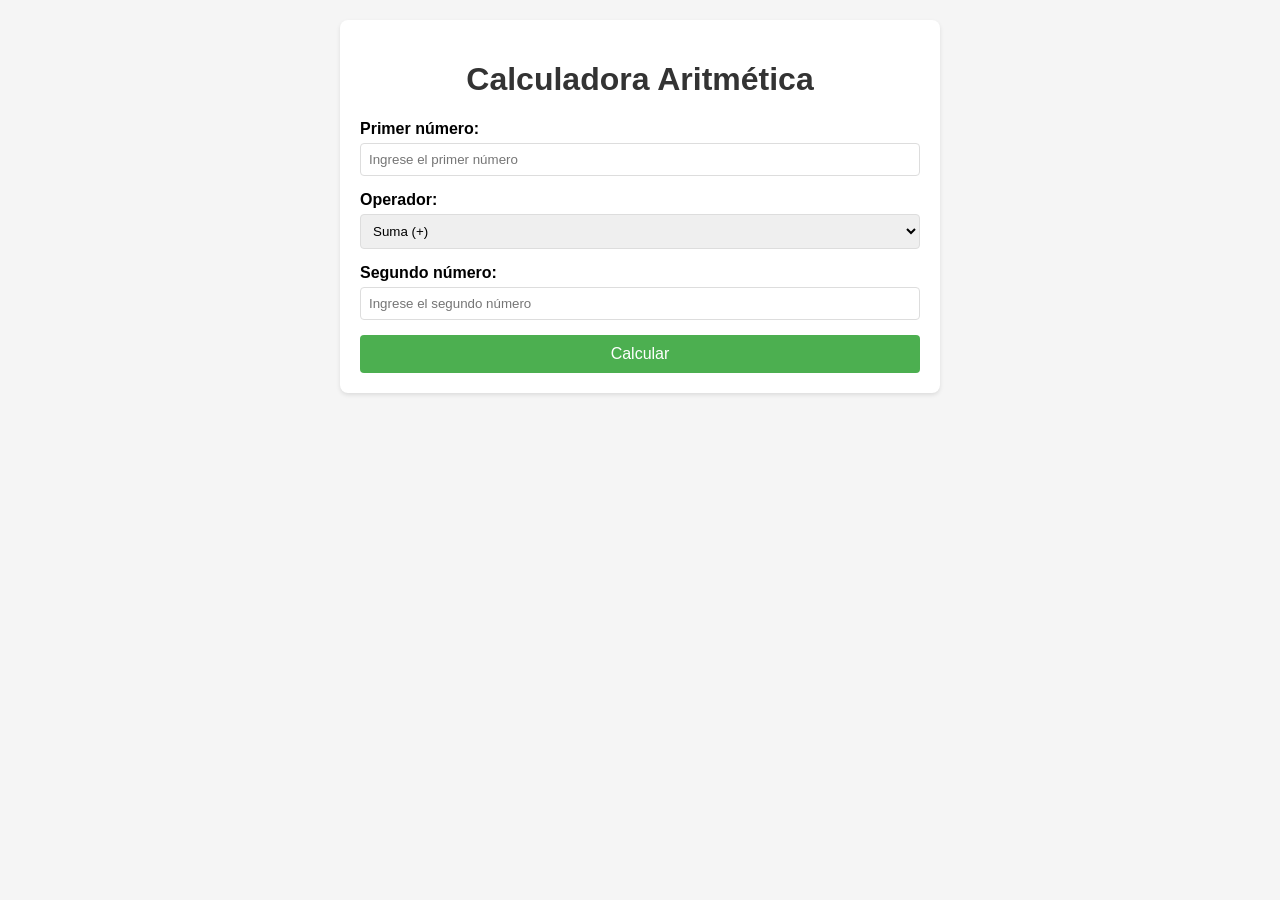
==== Lab_02/Ejercicio02.html @ f1e6fd03 "Codigo unicamente adaptado para las operaciones aritmeticas para la primera muestra del ejercicio 2 " ====
<!DOCTYPE html>
<html lang="es">
<head>
    <meta charset="UTF-8">
    <meta name="viewport" content="width=device-width, initial-scale=1.0">
    <title>Calculadora de Operaciones</title>
    <style>
        body {
            font-family: Arial, sans-serif;
            max-width: 600px;
            margin: 0 auto;
            padding: 20px;
            background-color: #f5f5f5;
        }
        .container {
            background-color: white;
            padding: 20px;
            border-radius: 8px;
            box-shadow: 0 2px 4px rgba(0,0,0,0.1);
        }
        h1 {
            color: #333;
            text-align: center;
        }
        .form-group {
            margin-bottom: 15px;
        }
        label {
            display: block;
            margin-bottom: 5px;
            font-weight: bold;
        }
        input, select {
            width: 100%;
            padding: 8px;
            border: 1px solid #ddd;
            border-radius: 4px;
            box-sizing: border-box;
        }
        button {
            background-color: #4CAF50;
            color: white;
            padding: 10px 15px;
            border: none;
            border-radius: 4px;
            cursor: pointer;
            font-size: 16px;
            width: 100%;
        }
        button:hover {
            background-color: #45a049;
        }
        #result {
            margin-top: 20px;
            padding: 15px;
            background-color: #e9f7ef;
            border-radius: 4px;
            display: none;
        }
    </style>
</head>
<body>
    <div class="container">
        <h1>Calculadora Aritmética</h1>
        
        <div class="form-group">
            <label for="num1">Primer número:</label>
            <input type="number" id="num1" placeholder="Ingrese el primer número" step="any">
        </div>
        
        <div class="form-group">
            <label for="operator">Operador:</label>
            <select id="operator">
                <option value="+">Suma (+)</option>
                <option value="-">Resta (-)</option>
                <option value="*">Multiplicación (*)</option>
                <option value="/">División (/)</option>
                <option value="%">Módulo (%)</option>
                <option value="**">Potencia (**)</option>
            </select>
        </div>
        
        <div class="form-group">
            <label for="num2">Segundo número:</label>
            <input type="number" id="num2" placeholder="Ingrese el segundo número" step="any">
        </div>
        
        <button onclick="calculate()">Calcular</button>
        
        <div id="result"></div>
    </div>

    <script>
        function calculate() {
            const num1 = parseFloat(document.getElementById('num1').value);
            const operator = document.getElementById('operator').value;
            const num2 = parseFloat(document.getElementById('num2').value);
            const resultDiv = document.getElementById('result');
            
            try {
                let result;
                let operationDescription = '';
                
                switch(operator) {
                    case '+': result = num1 + num2; break;
                    case '-': result = num1 - num2; break;
                    case '*': result = num1 * num2; break;
                    case '/': result = num2 !== 0 ? num1 / num2 : 'Error: División por cero'; break;
                    case '%': result = num2 !== 0 ? num1 % num2 : 'Error: Módulo por cero'; break;
                    case '**': result = Math.pow(num1, num2); break;
                }
                
                if (typeof result === 'number' && !isNaN(result)) {
                    operationDescription = `${num1} ${operator} ${num2} = ${result}`;
                } else {
                    operationDescription = result;
                }
                
                resultDiv.textContent = operationDescription;
                resultDiv.style.display = 'block';
            } catch (error) {
                resultDiv.textContent = `Error: ${error.message}`;
                resultDiv.style.display = 'block';
            }
        }
    </script>
</body>
</html>
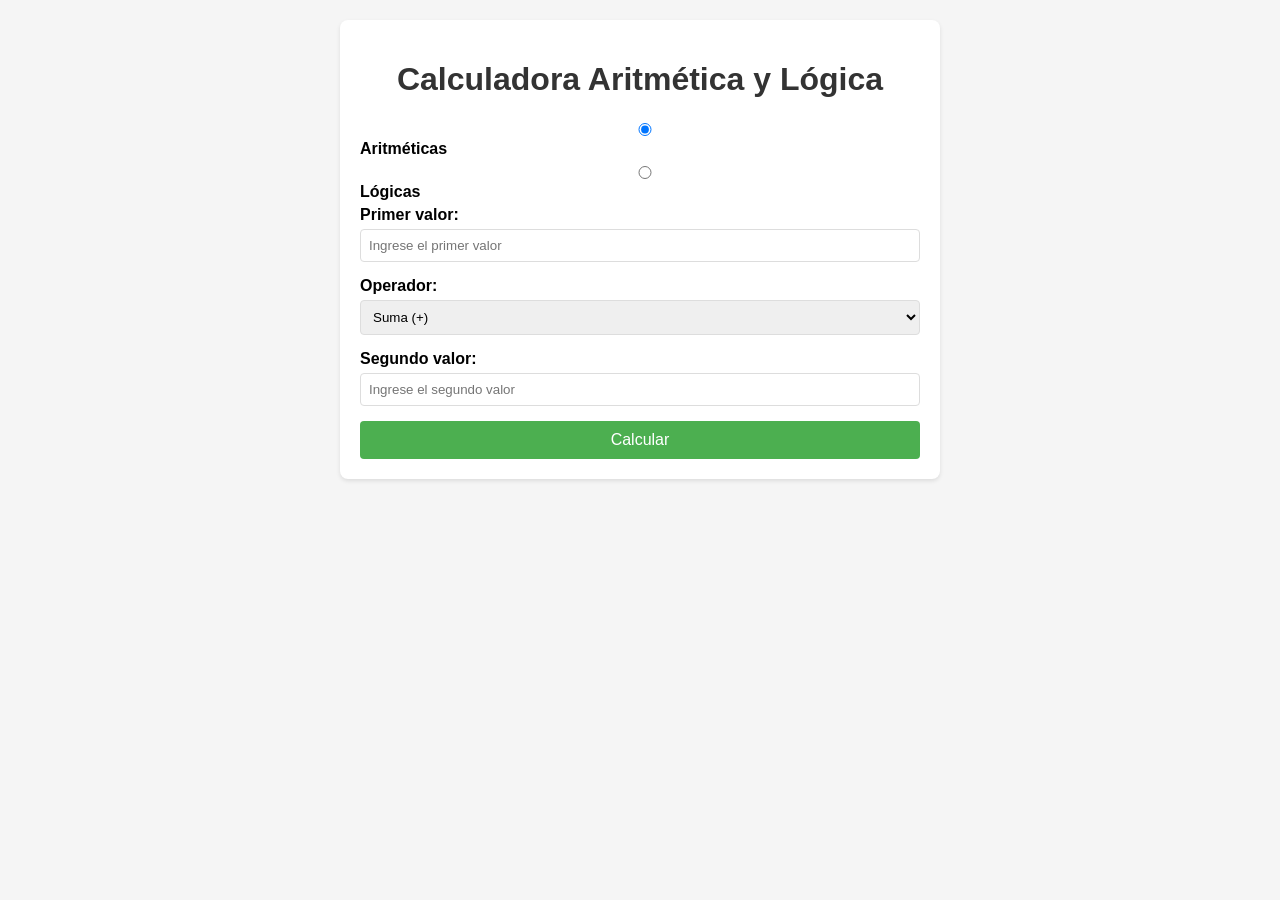
==== commit 533dc508: "aplcacion funcional de las operaciones aritmeticas y operaciones logicas ahora el codigo funciona y " ====
--- a/Lab_02/Ejercicio02.html
+++ b/Lab_02/Ejercicio02.html
@@ -60,12 +60,22 @@
     </style>
 </head>
 <body>
+    
     <div class="container">
-        <h1>Calculadora Aritmética</h1>
+        <h1>Calculadora Aritmética y Lógica</h1>
+        
+        <div class="operation-type">
+            <label>
+                <input type="radio" name="operationType" value="arithmetic" checked> Aritméticas
+            </label>
+            <label>
+                <input type="radio" name="operationType" value="logical"> Lógicas
+            </label>
+        </div>
         
         <div class="form-group">
-            <label for="num1">Primer número:</label>
-            <input type="number" id="num1" placeholder="Ingrese el primer número" step="any">
+            <label for="num1">Primer valor:</label>
+            <input type="text" id="num1" placeholder="Ingrese el primer valor">
         </div>
         
         <div class="form-group">
@@ -81,8 +91,8 @@
         </div>
         
         <div class="form-group">
-            <label for="num2">Segundo número:</label>
-            <input type="number" id="num2" placeholder="Ingrese el segundo número" step="any">
+            <label for="num2">Segundo valor:</label>
+            <input type="text" id="num2" placeholder="Ingrese el segundo valor">
         </div>
         
         <button onclick="calculate()">Calcular</button>
@@ -91,29 +101,82 @@
     </div>
 
     <script>
+        document.querySelectorAll('input[name="operationType"]').forEach(radio => {
+            radio.addEventListener('change', function() {
+                const operatorSelect = document.getElementById('operator');
+                operatorSelect.innerHTML = '';
+                
+                if (this.value === 'arithmetic') {
+                    addOption(operatorSelect, '+', 'Suma (+)');
+                    addOption(operatorSelect, '-', 'Resta (-)');
+                    addOption(operatorSelect, '*', 'Multiplicación (*)');
+                    addOption(operatorSelect, '/', 'División (/)');
+                    addOption(operatorSelect, '%', 'Módulo (%)');
+                    addOption(operatorSelect, '**', 'Potencia (**)');
+                } else if (this.value === 'logical') {
+                    addOption(operatorSelect, '&&', 'AND lógico (&&)');
+                    addOption(operatorSelect, '||', 'OR lógico (||)');
+                    addOption(operatorSelect, '!', 'NOT lógico (!) - Solo primer valor');
+                }
+            });
+        });
+        
+        function addOption(select, value, text) {
+            const option = document.createElement('option');
+            option.value = value;
+            option.textContent = text;
+            select.appendChild(option);
+        }
+        
         function calculate() {
-            const num1 = parseFloat(document.getElementById('num1').value);
+            const operationType = document.querySelector('input[name="operationType"]:checked').value;
+            const num1Input = document.getElementById('num1').value;
             const operator = document.getElementById('operator').value;
-            const num2 = parseFloat(document.getElementById('num2').value);
+            const num2Input = document.getElementById('num2').value;
             const resultDiv = document.getElementById('result');
             
             try {
                 let result;
                 let operationDescription = '';
                 
-                switch(operator) {
-                    case '+': result = num1 + num2; break;
-                    case '-': result = num1 - num2; break;
-                    case '*': result = num1 * num2; break;
-                    case '/': result = num2 !== 0 ? num1 / num2 : 'Error: División por cero'; break;
-                    case '%': result = num2 !== 0 ? num1 % num2 : 'Error: Módulo por cero'; break;
-                    case '**': result = Math.pow(num1, num2); break;
-                }
-                
-                if (typeof result === 'number' && !isNaN(result)) {
-                    operationDescription = `${num1} ${operator} ${num2} = ${result}`;
-                } else {
-                    operationDescription = result;
+                if (operationType === 'arithmetic') {
+                    const num1 = parseFloat(num1Input);
+                    const num2 = parseFloat(num2Input);
+                    
+                    switch(operator) {
+                        case '+': result = num1 + num2; break;
+                        case '-': result = num1 - num2; break;
+                        case '*': result = num1 * num2; break;
+                        case '/': result = num2 !== 0 ? num1 / num2 : 'Error: División por cero'; break;
+                        case '%': result = num2 !== 0 ? num1 % num2 : 'Error: Módulo por cero'; break;
+                        case '**': result = Math.pow(num1, num2); break;
+                    }
+                    
+                    if (typeof result === 'number' && !isNaN(result)) {
+                        operationDescription = `${num1} ${operator} ${num2} = ${result}`;
+                    } else {
+                        operationDescription = result;
+                    }
+                } 
+                else if (operationType === 'logical') {
+                    const num1 = Boolean(num1Input);
+                    
+                    if (operator !== '!') {
+                        const num2 = Boolean(num2Input);
+                        switch(operator) {
+                            case '&&': 
+                                result = num1 && num2; 
+                                operationDescription = `${num1} AND ${num2} = ${result}`;
+                                break;
+                            case '||': 
+                                result = num1 || num2; 
+                                operationDescription = `${num1} OR ${num2} = ${result}`;
+                                break;
+                        }
+                    } else {
+                        result = !num1; 
+                        operationDescription = `NOT ${num1} = ${result}`;
+                    }
                 }
                 
                 resultDiv.textContent = operationDescription;
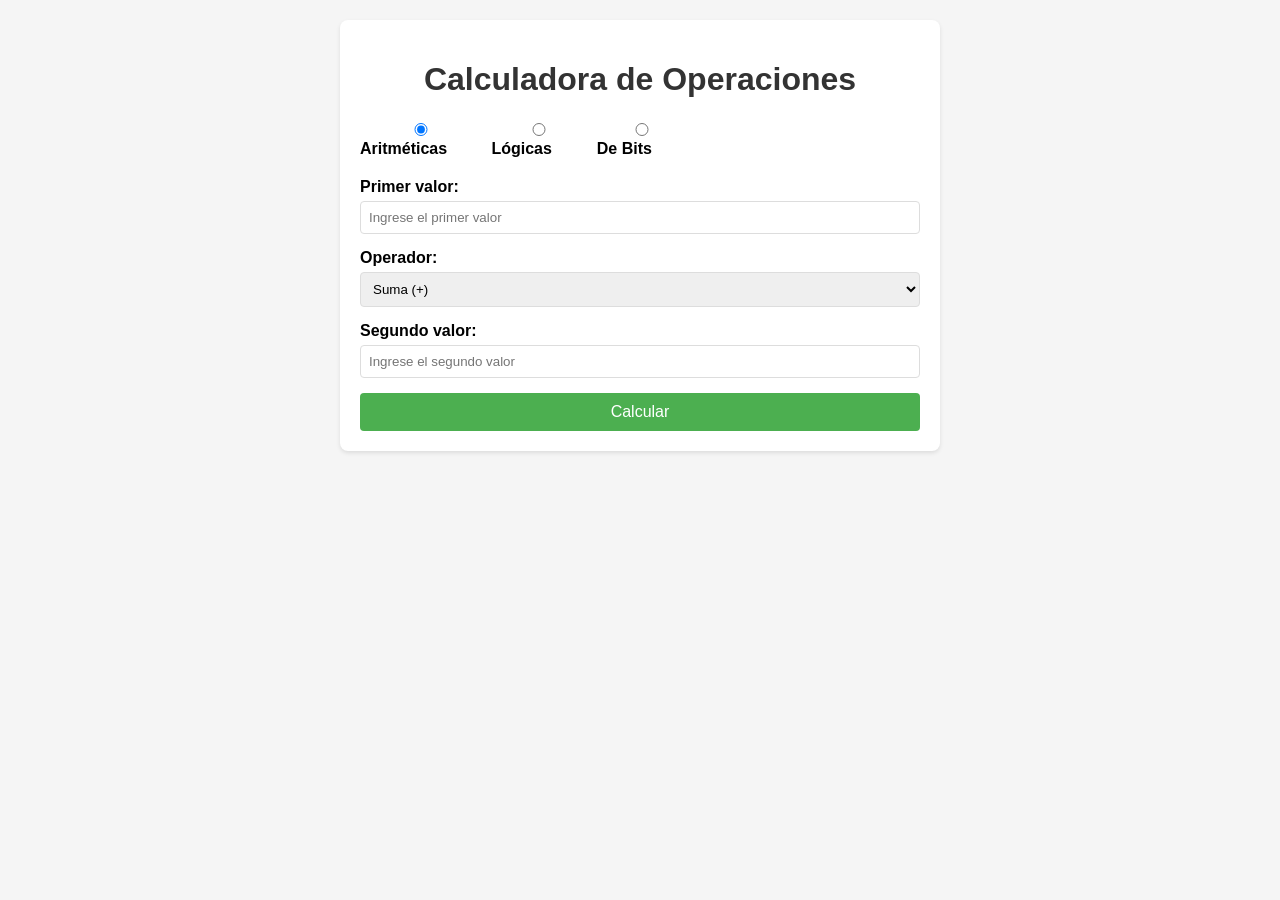
==== commit 854a4a96: "ahora la calculadora esta completa, y puede realizar los 3 tipos de operaciones el script lo modifiq" ====
--- a/Lab_02/Ejercicio02.html
+++ b/Lab_02/Ejercicio02.html
@@ -57,12 +57,20 @@
             border-radius: 4px;
             display: none;
         }
+        .operation-type {
+            margin-bottom: 15px;
+        }
+        .operation-type label {
+            display: inline-block;
+            margin-right: 15px;
+            cursor: pointer;
+        }
     </style>
 </head>
 <body>
     
     <div class="container">
-        <h1>Calculadora Aritmética y Lógica</h1>
+        <h1>Calculadora de Operaciones</h1>
         
         <div class="operation-type">
             <label>
@@ -70,6 +78,9 @@
             </label>
             <label>
                 <input type="radio" name="operationType" value="logical"> Lógicas
+            </label>
+            <label>
+                <input type="radio" name="operationType" value="bitwise"> De Bits
             </label>
         </div>
         
@@ -117,6 +128,14 @@
                     addOption(operatorSelect, '&&', 'AND lógico (&&)');
                     addOption(operatorSelect, '||', 'OR lógico (||)');
                     addOption(operatorSelect, '!', 'NOT lógico (!) - Solo primer valor');
+                } else if (this.value === 'bitwise') {
+                    addOption(operatorSelect, '&', 'AND a nivel de bits (&)');
+                    addOption(operatorSelect, '|', 'OR a nivel de bits (|)');
+                    addOption(operatorSelect, '^', 'XOR a nivel de bits (^)');
+                    addOption(operatorSelect, '~', 'NOT a nivel de bits (~) - Solo primer valor');
+                    addOption(operatorSelect, '<<', 'Desplazamiento izquierdo (<<)');
+                    addOption(operatorSelect, '>>', 'Desplazamiento derecho (>>)');
+                    addOption(operatorSelect, '>>>', 'Desplazamiento derecho sin signo (>>>)');
                 }
             });
         });
@@ -177,6 +196,44 @@
                         result = !num1; 
                         operationDescription = `NOT ${num1} = ${result}`;
                     }
+                } 
+                else if (operationType === 'bitwise') {
+                    const num1 = parseInt(num1Input) || 0;
+                    
+                    if (operator !== '~') {
+                        const num2 = parseInt(num2Input) || 0;
+                    }
+                    
+                    switch(operator) {
+                        case '&': 
+                            result = num1 & num2; 
+                            operationDescription = `${num1} & ${num2} = ${result} (Binario: ${num1.toString(2)} & ${num2.toString(2)} = ${result.toString(2)})`;
+                            break;
+                        case '|': 
+                            result = num1 | num2; 
+                            operationDescription = `${num1} | ${num2} = ${result} (Binario: ${num1.toString(2)} | ${num2.toString(2)} = ${result.toString(2)})`;
+                            break;
+                        case '^': 
+                            result = num1 ^ num2; 
+                            operationDescription = `${num1} ^ ${num2} = ${result} (Binario: ${num1.toString(2)} ^ ${num2.toString(2)} = ${result.toString(2)})`;
+                            break;
+                        case '~': 
+                            result = ~num1; 
+                            operationDescription = `~${num1} = ${result} (Binario: ~${num1.toString(2)} = ${result.toString(2)})`;
+                            break;
+                        case '<<': 
+                            result = num1 << num2; 
+                            operationDescription = `${num1} << ${num2} = ${result} (Binario: ${num1.toString(2)} << ${num2} = ${result.toString(2)})`;
+                            break;
+                        case '>>': 
+                            result = num1 >> num2; 
+                            operationDescription = `${num1} >> ${num2} = ${result} (Binario: ${num1.toString(2)} >> ${num2} = ${result.toString(2)})`;
+                            break;
+                        case '>>>': 
+                            result = num1 >>> num2; 
+                            operationDescription = `${num1} >>> ${num2} = ${result} (Binario: ${num1.toString(2)} >>> ${num2} = ${result.toString(2)})`;
+                            break;
+                    }
                 }
                 
                 resultDiv.textContent = operationDescription;
